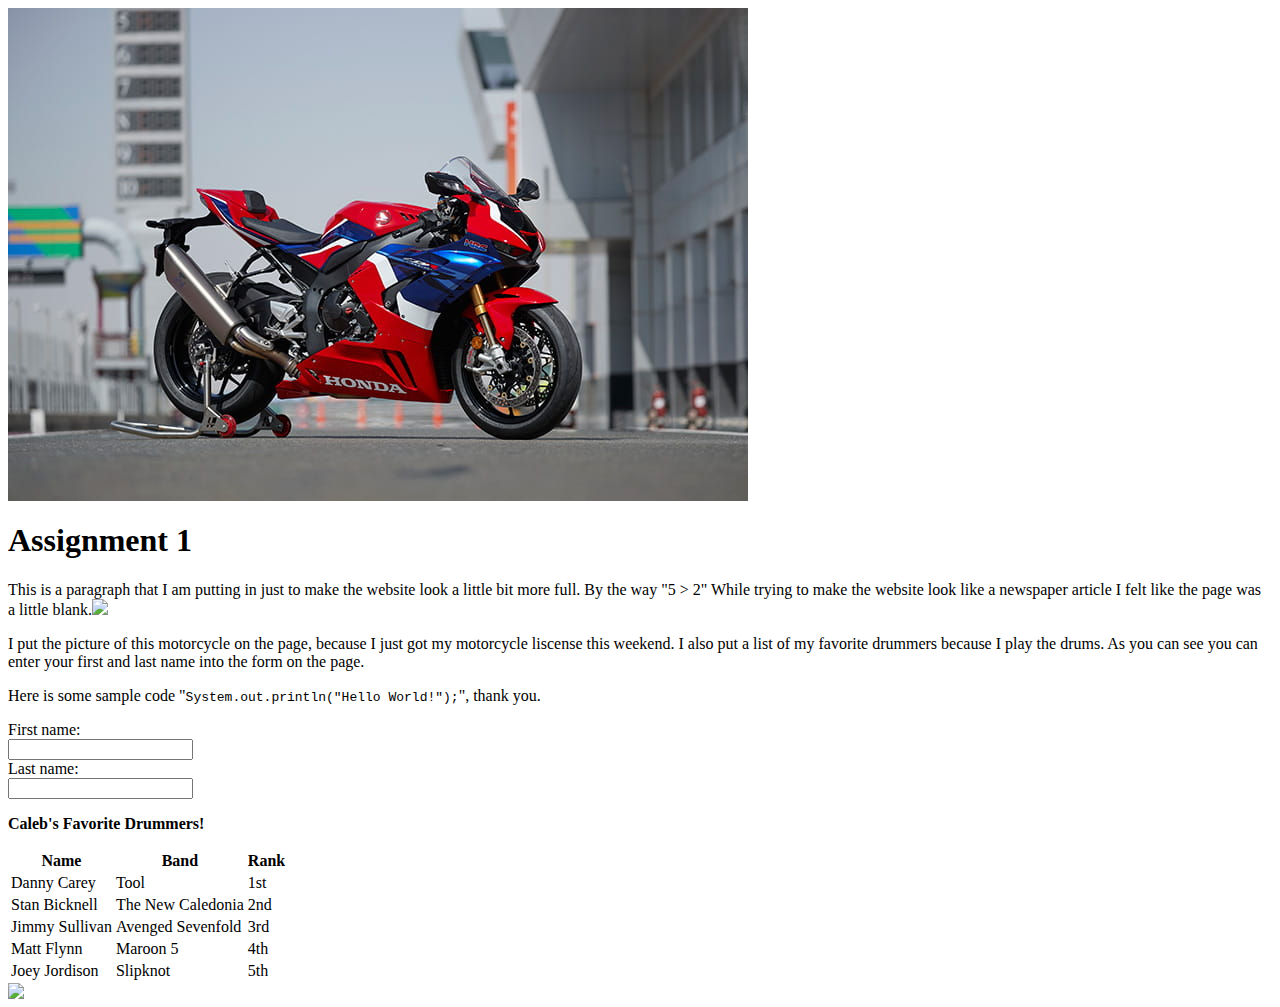
==== assignments/assignment01.html @ 315c0814 "Update assignment01.html" ====
<!DOCTYPE html/>
<html lang="en">
  
<head>
</head>

<body>
<section>
<aside>
  <img src="../images/Honda Fireblade.jpg" />
  <section>
  <h1>Assignment 1</h1>
  </section>
  
  <p>This is a paragraph that I am putting in just to make the website look a little bit more full. By the way &quot5 &gt 2&quot  While trying to make the website look like a newspaper article I felt like the page was a little blank.<img src="https://via.placeholder.com/250" /> <aside>I put the picture of this motorcycle on the page, because I just got my motorcycle liscense this weekend.  I also put a list of my favorite drummers because I play the drums.  As you can see you can enter your first and last name into the form on the page.</aside></p>
</aside>


  

  <p>Here is some sample code "<code>System.out.println("Hello World!");</code>", thank you.</p>
</section>
  
<form>
  <label for="fname">First name:</label><br>
  <input type="text" id="fname" name="fname"><br>
  <label for="lname">Last name:</label><br>
  <input type="text" id="lname" name="lname">
</form>
  
<article>
<p><b>Caleb's Favorite Drummers!</b></p>
<table>
<tr>
  <th>Name</th>
  <th>Band</th>
  <th>Rank</th>
</tr>
<tr>
  <td>Danny Carey</td>
  <td>Tool</td>
  <td>1st</td>
</tr>
<tr>
  <td>Stan Bicknell</td>
  <td>The New Caledonia</td>
  <td>2nd</td>
</tr>
<tr>
  <td>Jimmy Sullivan</td>
  <td>Avenged Sevenfold</td>
  <td>3rd</td>
</tr>
<tr>
  <td>Matt Flynn</td>
  <td>Maroon 5</td>
  <td>4th</td>
</tr>
<tr>
  <td>Joey Jordison</td>
  <td>Slipknot</td>
  <td>5th</td>
</tr>
</table>

<aside>
 <img src="https://via.placeholder.com/400" />
</aside>
</article>
  
</body>
</html>
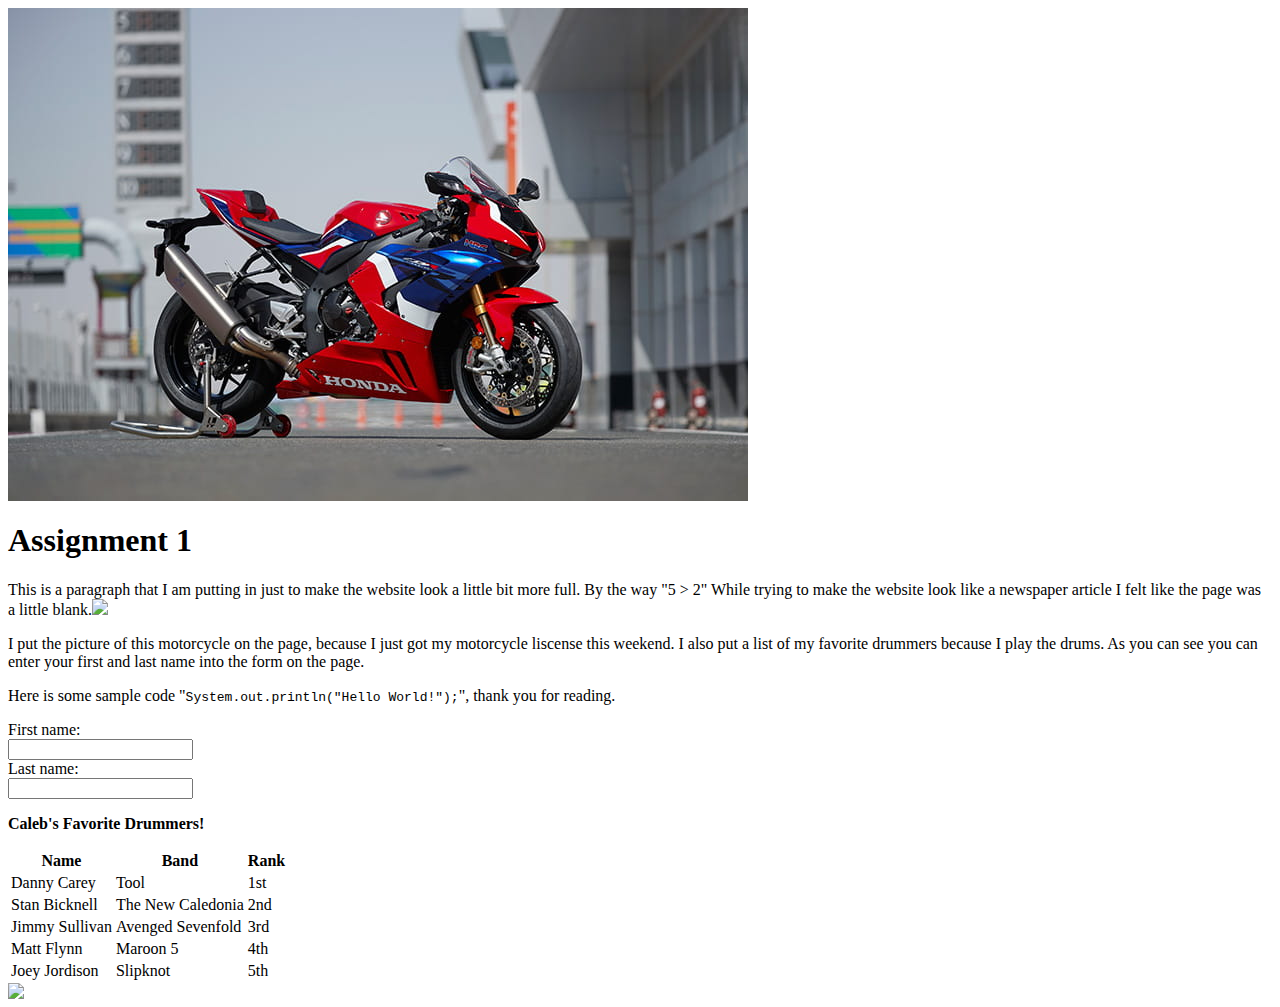
==== commit dd7dc2b7: "Update assignment01.html" ====
--- a/assignments/assignment01.html
+++ b/assignments/assignment01.html
@@ -18,7 +18,7 @@
 
   
 
-  <p>Here is some sample code "<code>System.out.println("Hello World!");</code>", thank you.</p>
+  <p>Here is some sample code "<code>System.out.println("Hello World!");</code>", thank you for reading.</p>
 </section>
   
 <form>
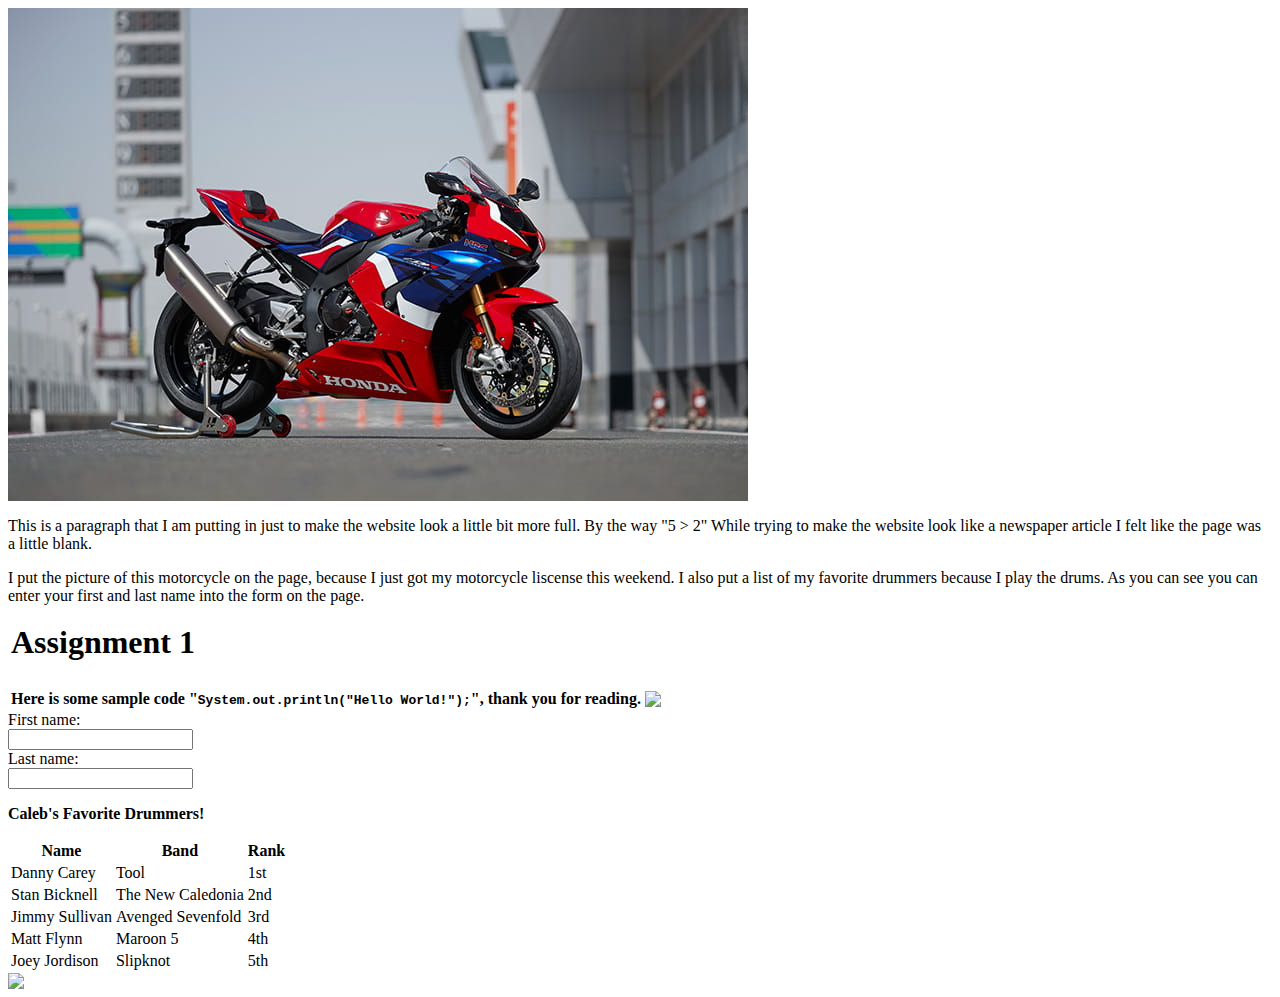
==== commit 9f937ab6: "Update assignment01.html" ====
--- a/assignments/assignment01.html
+++ b/assignments/assignment01.html
@@ -7,18 +7,26 @@
 <body>
 <section>
 <aside>
-  <img src="../images/Honda Fireblade.jpg" />
-  <section>
-  <h1>Assignment 1</h1>
-  </section>
-  
-  <p>This is a paragraph that I am putting in just to make the website look a little bit more full. By the way &quot5 &gt 2&quot  While trying to make the website look like a newspaper article I felt like the page was a little blank.<img src="https://via.placeholder.com/250" /> <aside>I put the picture of this motorcycle on the page, because I just got my motorcycle liscense this weekend.  I also put a list of my favorite drummers because I play the drums.  As you can see you can enter your first and last name into the form on the page.</aside></p>
+  <table>
+    <tr>
+      <th><h1>Assignment 1</h1></th>
+      <img src="../images/Honda Fireblade.jpg" />
+    </tr>
+    <tr>
+      <p>This is a paragraph that I am putting in just to make the website look a little bit more full. By the way &quot5 &gt 2&quot  While trying to make the website look like a newspaper article I felt like the page was a little blank. <aside>I put the picture of this motorcycle on the page, because I just got my motorcycle liscense this weekend.  I also put a list of my favorite drummers because I play the drums.  As you can see you can enter your first and last name into the form on the page.</aside></p>
+    </tr>
+  </table>
 </aside>
 
 
   
-
-  <p>Here is some sample code "<code>System.out.println("Hello World!");</code>", thank you for reading.</p>
+<table>
+  <tr>
+    <th><p>Here is some sample code "<code>System.out.println("Hello World!");</code>", thank you for reading.</p></th>
+    <th><img src="https://via.placeholder.com/300" /></th>
+  </tr>
+</table>
+  
 </section>
   
 <form>
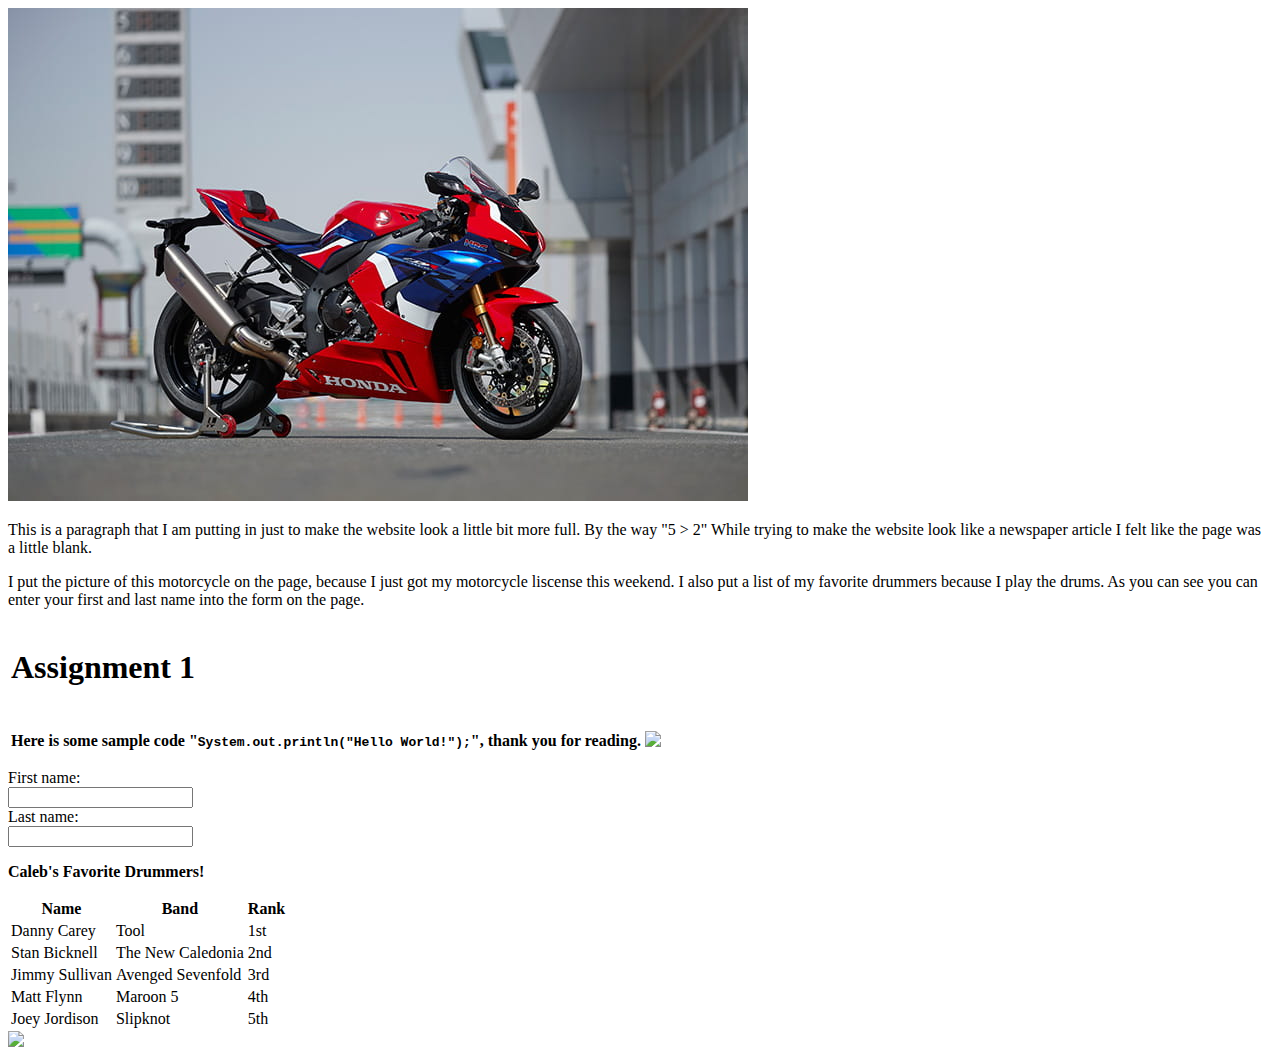
==== commit d2da0d8c: "Update assignment01.html" ====
--- a/assignments/assignment01.html
+++ b/assignments/assignment01.html
@@ -1,80 +1,75 @@
-<!DOCTYPE html/>
+<!DOCTYPE html>
 <html lang="en">
-  
-<head>
-</head>
+
+<head> </head>
 
 <body>
-<section>
-<aside>
-  <table>
-    <tr>
-      <th><h1>Assignment 1</h1></th>
-      <img src="../images/Honda Fireblade.jpg" />
-    </tr>
-    <tr>
-      <p>This is a paragraph that I am putting in just to make the website look a little bit more full. By the way &quot5 &gt 2&quot  While trying to make the website look like a newspaper article I felt like the page was a little blank. <aside>I put the picture of this motorcycle on the page, because I just got my motorcycle liscense this weekend.  I also put a list of my favorite drummers because I play the drums.  As you can see you can enter your first and last name into the form on the page.</aside></p>
-    </tr>
-  </table>
-</aside>
+	<section>
+		<aside>
+			<table>
+				<tr>
+					<th>
+						<h1>Assignment 1</h1></th> <img src="../images/Honda Fireblade.jpg" /> </tr>
+				<tr>
+					<p>This is a paragraph that I am putting in just to make the website look a little bit more full. By the way &quot5 &gt 2&quot While trying to make the website look like a newspaper article I felt like the page was a little blank.
+						<aside>I put the picture of this motorcycle on the page, because I just got my motorcycle liscense this weekend. I also put a list of my favorite drummers because I play the drums. As you can see you can enter your first and last name into the form on the page.</aside>
+					</p>
+				</tr>
+			</table>
+		</aside>
+		<table>
+			<tr>
+				<th>
+					<p>Here is some sample code "<code>System.out.println("Hello World!");</code>", thank you for reading.</p>
+				</th>
+				<th><img src="https://via.placeholder.com/300" /></th>
+			</tr>
+		</table>
+	</section>
+	<form>
+		<label for="fname">First name:</label>
+		<br>
+		<input type="text" id="fname" name="fname">
+		<br>
+		<label for="lname">Last name:</label>
+		<br>
+		<input type="text" id="lname" name="lname"> </form>
+	<article>
+		<p><b>Caleb's Favorite Drummers!</b></p>
+		<table>
+			<tr>
+				<th>Name</th>
+				<th>Band</th>
+				<th>Rank</th>
+			</tr>
+			<tr>
+				<td>Danny Carey</td>
+				<td>Tool</td>
+				<td>1st</td>
+			</tr>
+			<tr>
+				<td>Stan Bicknell</td>
+				<td>The New Caledonia</td>
+				<td>2nd</td>
+			</tr>
+			<tr>
+				<td>Jimmy Sullivan</td>
+				<td>Avenged Sevenfold</td>
+				<td>3rd</td>
+			</tr>
+			<tr>
+				<td>Matt Flynn</td>
+				<td>Maroon 5</td>
+				<td>4th</td>
+			</tr>
+			<tr>
+				<td>Joey Jordison</td>
+				<td>Slipknot</td>
+				<td>5th</td>
+			</tr>
+		</table>
+		<aside> <img src="https://via.placeholder.com/400" /> </aside>
+	</article>
+</body>
 
-
-  
-<table>
-  <tr>
-    <th><p>Here is some sample code "<code>System.out.println("Hello World!");</code>", thank you for reading.</p></th>
-    <th><img src="https://via.placeholder.com/300" /></th>
-  </tr>
-</table>
-  
-</section>
-  
-<form>
-  <label for="fname">First name:</label><br>
-  <input type="text" id="fname" name="fname"><br>
-  <label for="lname">Last name:</label><br>
-  <input type="text" id="lname" name="lname">
-</form>
-  
-<article>
-<p><b>Caleb's Favorite Drummers!</b></p>
-<table>
-<tr>
-  <th>Name</th>
-  <th>Band</th>
-  <th>Rank</th>
-</tr>
-<tr>
-  <td>Danny Carey</td>
-  <td>Tool</td>
-  <td>1st</td>
-</tr>
-<tr>
-  <td>Stan Bicknell</td>
-  <td>The New Caledonia</td>
-  <td>2nd</td>
-</tr>
-<tr>
-  <td>Jimmy Sullivan</td>
-  <td>Avenged Sevenfold</td>
-  <td>3rd</td>
-</tr>
-<tr>
-  <td>Matt Flynn</td>
-  <td>Maroon 5</td>
-  <td>4th</td>
-</tr>
-<tr>
-  <td>Joey Jordison</td>
-  <td>Slipknot</td>
-  <td>5th</td>
-</tr>
-</table>
-
-<aside>
- <img src="https://via.placeholder.com/400" />
-</aside>
-</article>
-  
-</body>
 </html>
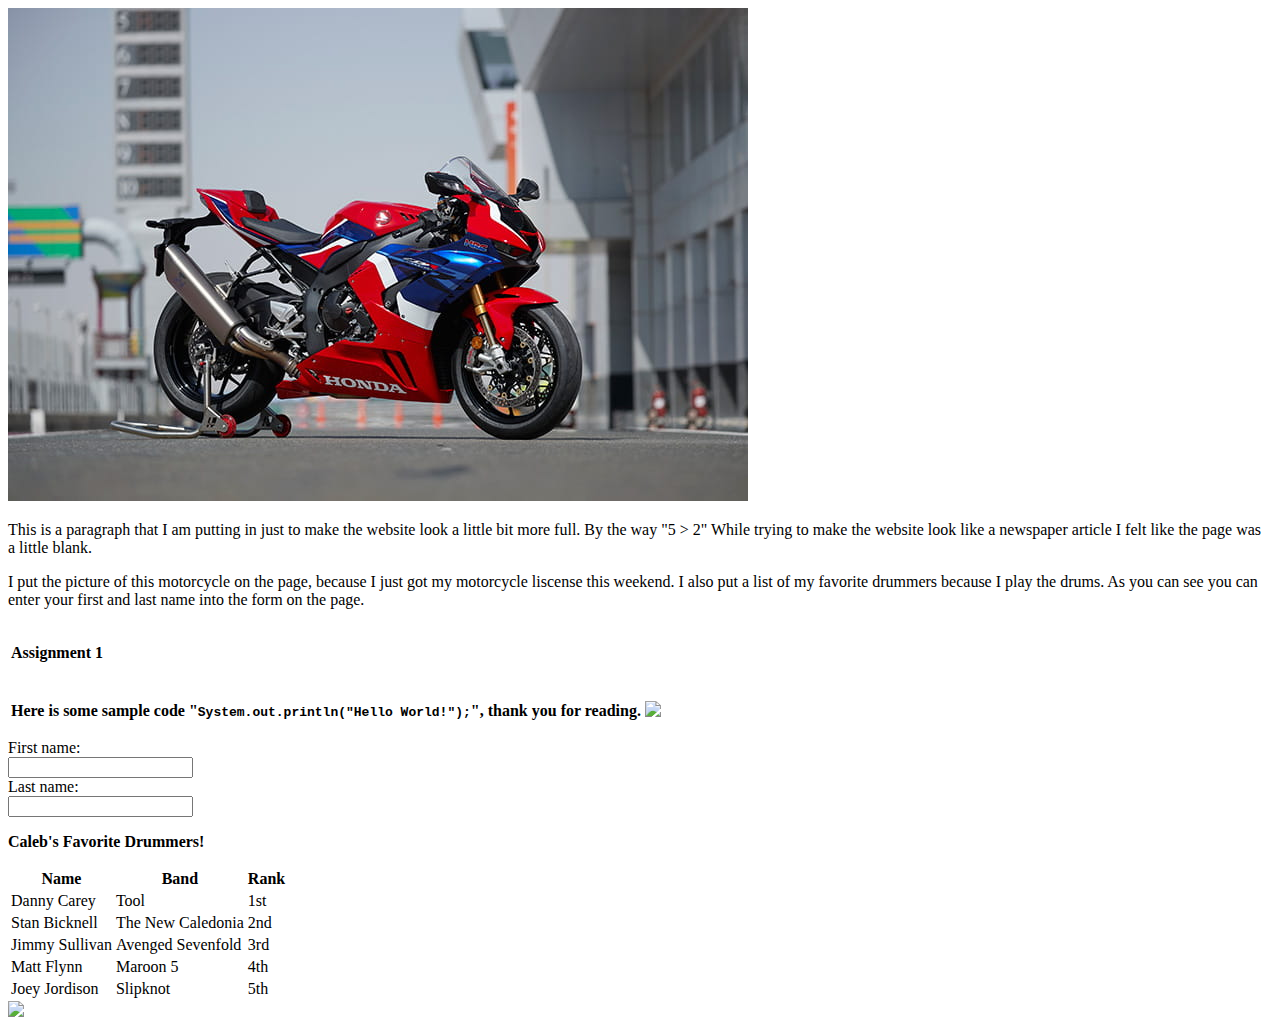
==== commit 1df617e9: "Update assignment01.html" ====
--- a/assignments/assignment01.html
+++ b/assignments/assignment01.html
@@ -1,7 +1,9 @@
 <!DOCTYPE html>
 <html lang="en">
 
-<head> </head>
+<head> 
+	<title>Caleb's Assignment01</title>
+</head>
 
 <body>
 	<section>
@@ -9,7 +11,7 @@
 			<table>
 				<tr>
 					<th>
-						<h1>Assignment 1</h1></th> <img src="../images/Honda Fireblade.jpg" /> </tr>
+						<p>Assignment 1</p></th> <img src="../images/Honda Fireblade.jpg" /> </tr>
 				<tr>
 					<p>This is a paragraph that I am putting in just to make the website look a little bit more full. By the way &quot5 &gt 2&quot While trying to make the website look like a newspaper article I felt like the page was a little blank.
 						<aside>I put the picture of this motorcycle on the page, because I just got my motorcycle liscense this weekend. I also put a list of my favorite drummers because I play the drums. As you can see you can enter your first and last name into the form on the page.</aside>
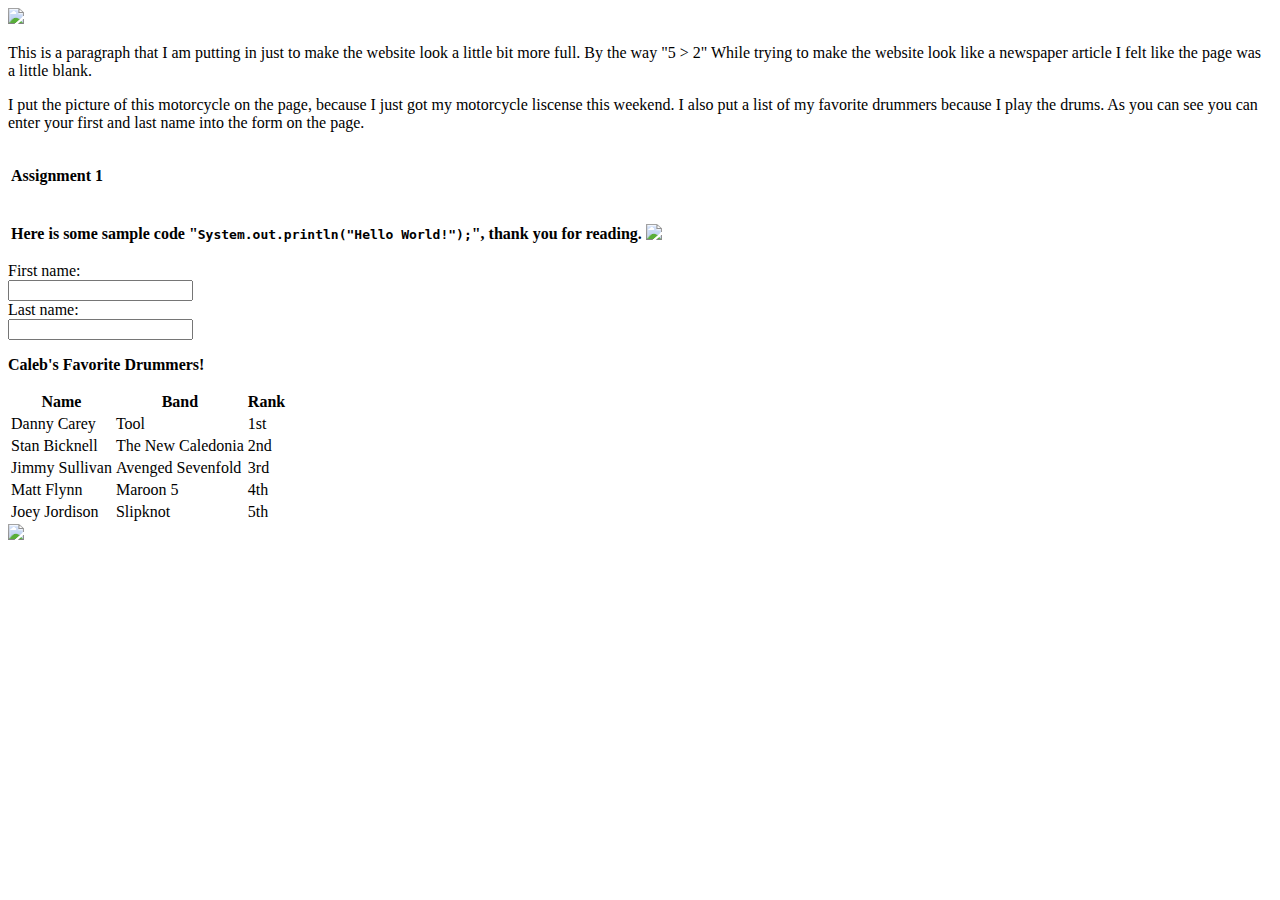
==== commit adabf1e8: "Update assignment01.html" ====
--- a/assignments/assignment01.html
+++ b/assignments/assignment01.html
@@ -11,7 +11,7 @@
 			<table>
 				<tr>
 					<th>
-						<p>Assignment 1</p></th> <img src="../images/Honda Fireblade.jpg" /> </tr>
+						<p>Assignment 1</p></th> <img src="images/Honda Fireblade.jpg" /> </tr>
 				<tr>
 					<p>This is a paragraph that I am putting in just to make the website look a little bit more full. By the way &quot5 &gt 2&quot While trying to make the website look like a newspaper article I felt like the page was a little blank.
 						<aside>I put the picture of this motorcycle on the page, because I just got my motorcycle liscense this weekend. I also put a list of my favorite drummers because I play the drums. As you can see you can enter your first and last name into the form on the page.</aside>
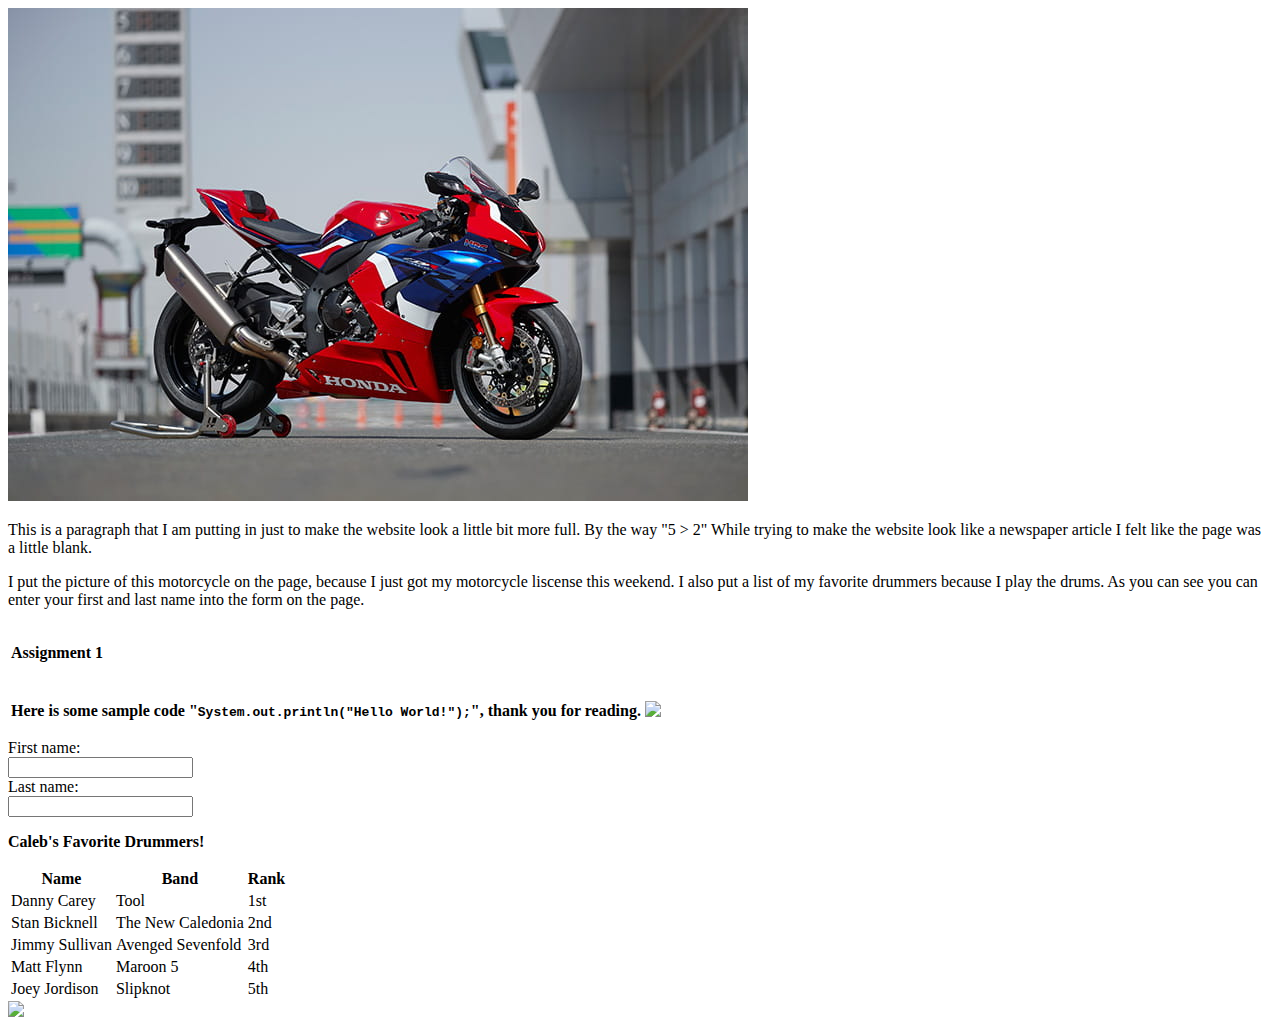
==== commit a6d8427b: "Update assignment01.html" ====
--- a/assignments/assignment01.html
+++ b/assignments/assignment01.html
@@ -11,7 +11,7 @@
 			<table>
 				<tr>
 					<th>
-						<p>Assignment 1</p></th> <img src="images/Honda Fireblade.jpg" /> </tr>
+						<p>Assignment 1</p></th> <img src="../images/Honda Fireblade.jpg" /> </tr>
 				<tr>
 					<p>This is a paragraph that I am putting in just to make the website look a little bit more full. By the way &quot5 &gt 2&quot While trying to make the website look like a newspaper article I felt like the page was a little blank.
 						<aside>I put the picture of this motorcycle on the page, because I just got my motorcycle liscense this weekend. I also put a list of my favorite drummers because I play the drums. As you can see you can enter your first and last name into the form on the page.</aside>
